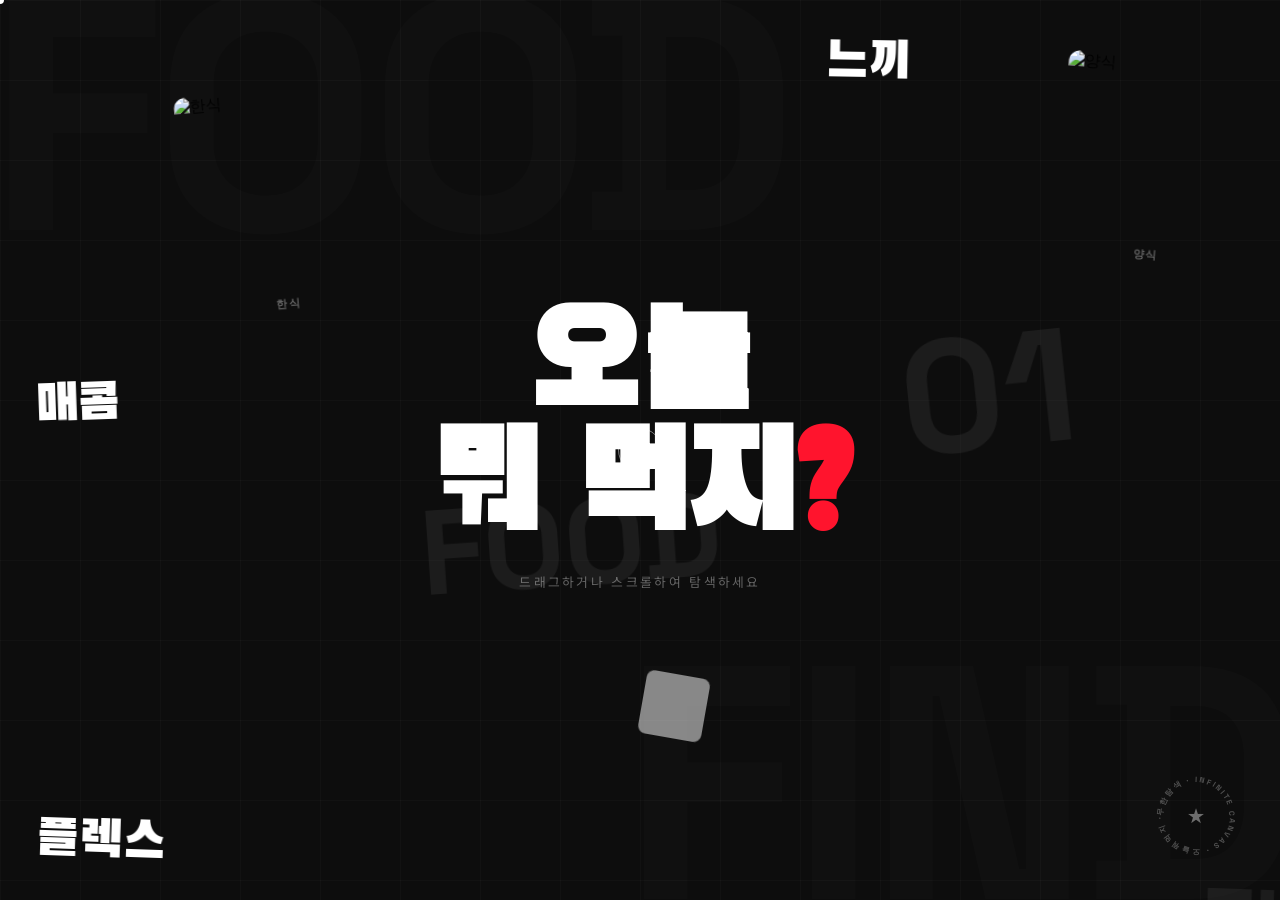
==== project02/index.html @ df08a721 "Upload files to project02 folder" ====
<!DOCTYPE html>
<html lang="ko">
<head>
  <meta charset="UTF-8">
  <meta name="viewport" content="width=device-width, initial-scale=1.0">
  <title>오늘 뭐 먹지? — 맛집 탐색기</title>

  <link rel="preconnect" href="https://fonts.googleapis.com">
  <link rel="preconnect" href="https://fonts.gstatic.com" crossorigin>
  <link href="https://fonts.googleapis.com/css2?family=Black+Han+Sans&family=Noto+Sans+KR:wght@400;700&family=Space+Grotesk:wght@700;900&display=swap" rel="stylesheet">

  <link rel="stylesheet" href="style.css">
</head>
<body>

  <!-- 커스텀 커서 -->
  <div id="cursor" aria-hidden="true"></div>
  <div id="cursor-follower" aria-hidden="true"></div>

  <!-- 페이지 전환 오버레이 -->
  <div id="page-transition" aria-hidden="true"></div>

  <!-- ─────────────────────────────────────────
       뷰포트 캔버스 (overflow hidden)
       └── canvas-world: 드래그로 이동하는 월드
  ───────────────────────────────────────── -->
  <main id="canvas">

    <!-- 배경 장식 텍스트 — 뷰포트에 고정 -->
    <span class="bg-text bg-text-1" aria-hidden="true">FOOD</span>
    <span class="bg-text bg-text-2" aria-hidden="true">FIND</span>

    <!-- 무한 스크롤 월드 컨테이너 — JS가 transform 조작 -->
    <div id="canvas-world" aria-label="탐색 캔버스"></div>

  </main>

  <!-- 타이틀 — position:fixed 로 뷰포트에 항상 고정 -->
  <div id="title-block" aria-live="polite">
    <h1 id="main-title">오늘<br>뭐 먹지<span class="accent">?</span></h1>
    <p id="subtitle">드래그하거나 스크롤하여 탐색하세요</p>
  </div>

  <!-- 드래그 힌트 (처음 1회) -->
  <div id="drag-hint" aria-hidden="true">
    <span class="hint-icon">↔</span>
    <span>드래그로 무한 탐색</span>
  </div>

  <!-- 회전 배지 (우하단) -->
  <div id="badge" aria-hidden="true">
    <svg viewBox="0 0 120 120" xmlns="http://www.w3.org/2000/svg">
      <defs>
        <path id="badge-circle"
          d="M 60,60 m -42,0 a 42,42 0 1,1 84,0 a 42,42 0 1,1 -84,0"
          fill="none"/>
      </defs>
      <text>
        <textPath href="#badge-circle" startOffset="0%">
          무한탐색 · INFINITE CANVAS · 오늘뭐먹지 ·&nbsp;
        </textPath>
      </text>
    </svg>
    <span class="badge-star">★</span>
  </div>

  <script src="data.js"></script>
  <script src="main.js"></script>
</body>
</html>
---- project02/style.css ----
/**
 * Role: 메인 페이지 스타일 — iheartcomix 참고 무한 캔버스 + 다크/다이나믹 레이아웃
 * Key Features: 커스텀 커서, 드래그 상태, 무한 캔버스 월드, 키워드 호버 애니메이션
 */

/* ===================================
   기본 리셋 & CSS 변수
=================================== */
*, *::before, *::after {
  box-sizing: border-box;
  margin: 0;
  padding: 0;
}

:root {
  --bg:     #0D0D0D;
  --white:  #FFFFFF;
  --red:    #FF142D;
  --yellow: #FFD600;
  --blue:   #3D7EFF;
  --orange: #FF7A2B;
  --green:  #00C77F;
  --purple: #B870FF;
}

html, body {
  width: 100%;
  height: 100%;
  overflow: hidden;
  background: var(--bg);
  cursor: none;
  -webkit-font-smoothing: antialiased;
  user-select: none; /* 드래그 중 텍스트 선택 방지 */
}

/* ===================================
   커스텀 커서
=================================== */
#cursor {
  position: fixed;
  width: 8px;
  height: 8px;
  background: var(--white);
  border-radius: 50%;
  pointer-events: none;
  z-index: 9999;
  transform: translate(-50%, -50%);
  transition: background 0.2s, width 0.18s, height 0.18s, transform 0.15s;
}

#cursor-follower {
  position: fixed;
  width: 44px;
  height: 44px;
  border: 1.5px solid rgba(255, 255, 255, 0.45);
  border-radius: 50%;
  pointer-events: none;
  z-index: 9998;
  /* 중심 맞추기 — margin 방식으로 크기 변경 시에도 중심 유지 */
  margin: -22px 0 0 -22px;
  transition: width 0.25s ease, height 0.25s ease,
              margin 0.25s ease, border-color 0.25s ease, opacity 0.25s;
}

/* 호버 상태 */
body.is-hovering #cursor {
  width: 12px;
  height: 12px;
  background: var(--yellow);
}
body.is-hovering #cursor-follower {
  width: 70px;
  height: 70px;
  margin: -35px 0 0 -35px;
  border-color: var(--yellow);
  border-width: 2px;
}

/* 드래그 상태 */
body.is-dragging #cursor {
  width: 14px;
  height: 14px;
  background: var(--white);
  transform: translate(-50%, -50%) scale(0.8);
}
body.is-dragging #cursor-follower {
  width: 56px;
  height: 56px;
  margin: -28px 0 0 -28px;
  border-color: rgba(255, 255, 255, 0.7);
  border-width: 2px;
}

/* ===================================
   캔버스 뷰포트
=================================== */
#canvas {
  position: fixed;
  inset: 0;
  overflow: hidden;
}

/* 배경 그리드 패턴 */
#canvas::before {
  content: '';
  position: absolute;
  inset: 0;
  background-image:
    linear-gradient(rgba(255, 255, 255, 0.025) 1px, transparent 1px),
    linear-gradient(90deg, rgba(255, 255, 255, 0.025) 1px, transparent 1px);
  background-size: 80px 80px;
  pointer-events: none;
  z-index: 0;
}

/* ===================================
   무한 월드 컨테이너
=================================== */
#canvas-world {
  position: absolute;
  top: 0;
  left: 0;
  /* JS가 transform: translate() 로 오프셋 적용 */
  will-change: transform;
  z-index: 5;
}

/* ===================================
   배경 대형 텍스트 (고정 장식)
=================================== */
.bg-text {
  position: absolute;
  font-family: 'Space Grotesk', sans-serif;
  font-weight: 900;
  font-size: 26vw;
  color: rgba(255, 255, 255, 0.014);
  white-space: nowrap;
  pointer-events: none;
  user-select: none;
  line-height: 1;
  z-index: 1;
  letter-spacing: -0.03em;
}
.bg-text-1 { top: -4vw;    left: -1vw; }
.bg-text-2 { bottom: -4vw; right: -1vw; }

/* ===================================
   중앙 타이틀 (뷰포트에 고정)
=================================== */
#title-block {
  position: fixed;
  top: 50%;
  left: 50%;
  transform: translate(-50%, -50%);
  text-align: center;
  z-index: 20;
  pointer-events: none;
  /* 드래그 중 약간 투명 */
  transition: opacity 0.3s;
}

body.is-dragging #title-block {
  opacity: 0.35;
}

#main-title {
  font-family: 'Black Han Sans', sans-serif;
  font-size: clamp(68px, 10.5vw, 144px);
  line-height: 0.9;
  color: var(--white);
  letter-spacing: -0.01em;
}

#main-title .accent { color: var(--red); }

#subtitle {
  margin-top: 20px;
  font-family: 'Noto Sans KR', sans-serif;
  font-size: clamp(12px, 1vw, 15px);
  font-weight: 400;
  color: rgba(255, 255, 255, 0.36);
  letter-spacing: 0.18em;
}

/* ===================================
   드래그 힌트 (페이드아웃)
=================================== */
#drag-hint {
  position: fixed;
  bottom: 44px;
  left: 50%;
  transform: translateX(-50%);
  display: flex;
  align-items: center;
  gap: 8px;
  font-family: 'Space Grotesk', sans-serif;
  font-size: 12px;
  font-weight: 700;
  color: rgba(255, 255, 255, 0.3);
  letter-spacing: 0.1em;
  z-index: 30;
  pointer-events: none;
  transition: opacity 0.8s ease;
}
#drag-hint.hidden { opacity: 0; }

.hint-icon {
  font-size: 16px;
  animation: hint-pulse 2s ease-in-out infinite;
}

@keyframes hint-pulse {
  0%, 100% { opacity: 0.3; transform: translateX(0); }
  50%       { opacity: 0.7; transform: translateX(4px); }
}

/* ===================================
   회전 배지 (우하단)
=================================== */
#badge {
  position: fixed;
  bottom: 36px;
  right: 36px;
  width: 96px;
  height: 96px;
  z-index: 30;
  pointer-events: none;
  display: flex;
  align-items: center;
  justify-content: center;
}
#badge svg {
  position: absolute;
  width: 100%;
  height: 100%;
  animation: badge-spin 14s linear infinite;
  overflow: visible;
}
#badge svg text {
  font-family: 'Space Grotesk', sans-serif;
  font-size: 9.5px;
  font-weight: 700;
  fill: rgba(255, 255, 255, 0.28);
  letter-spacing: 2.5px;
}
.badge-star {
  font-size: 18px;
  color: rgba(255, 255, 255, 0.4);
  z-index: 1;
}
@keyframes badge-spin {
  from { transform: rotate(0deg); }
  to   { transform: rotate(360deg); }
}

/* ===================================
   월드 요소 공통
=================================== */
.float-item {
  position: absolute;
  cursor: none;
  will-change: transform;
  z-index: 10;
  /* 초기 투명 — JS가 visible 클래스 추가 */
  opacity: 0;
  transition: opacity 0.6s ease;
}
.float-item.visible { opacity: 1; }

/* ===================================
   이미지 아이템
=================================== */
.img-item { --item-color: var(--red); }

.img-item img {
  width: 100%;
  aspect-ratio: 1 / 1;
  object-fit: cover;
  border-radius: 14px;
  display: block;
  border: 2px solid transparent;
  transition: border-color 0.3s, box-shadow 0.3s, transform 0.3s;
  pointer-events: none; /* 부모가 받음 */
}

.img-item .img-label {
  display: block;
  margin-top: 9px;
  font-family: 'Space Grotesk', sans-serif;
  font-size: 11px;
  font-weight: 700;
  color: rgba(255, 255, 255, 0.35);
  text-align: center;
  letter-spacing: 0.14em;
  text-transform: uppercase;
  transition: color 0.3s;
  pointer-events: none;
}

.img-item:hover img {
  border-color: var(--item-color);
  box-shadow: 0 0 0 3px var(--item-color),
              0 24px 60px rgba(0, 0, 0, 0.6);
  transform: scale(1.05);
}
.img-item:hover .img-label { color: var(--item-color); }

/* ===================================
   아이콘 아이템
=================================== */
.icon-item img {
  width: 100%;
  aspect-ratio: 1 / 1;
  object-fit: contain;
  display: block;
  border-radius: 10px;
  opacity: 0.5;
  filter: brightness(0) invert(1);
  transition: opacity 0.3s, transform 0.3s, filter 0.3s;
}
.icon-item:hover img {
  opacity: 1;
  transform: scale(1.15);
  filter: none;
}

/* ===================================
   텍스트 키워드
=================================== */
.text-item {
  --item-color: var(--red);
  font-family: 'Black Han Sans', sans-serif;
  font-size: clamp(32px, 4vw, 66px);
  line-height: 1;
  white-space: nowrap;
  z-index: 11;
}

.text-item span {
  display: inline-block;
  padding: 4px 16px 7px;
  color: var(--white);
  position: relative;
  overflow: hidden;
  transition: color 0.25s ease;
}

/* 호버 시 배경 색상 슬라이드업 */
.text-item span::before {
  content: '';
  position: absolute;
  inset: 0;
  background: var(--item-color);
  transform: translateY(103%);
  transition: transform 0.32s cubic-bezier(0.65, 0, 0.35, 1);
  z-index: -1;
}
.text-item:hover span { color: #0D0D0D; }
.text-item:hover span::before { transform: translateY(0); }

/* ===================================
   장식 텍스트 (클릭 불가 장식용)
=================================== */
.deco-item {
  font-family: 'Space Grotesk', sans-serif;
  font-weight: 900;
  color: rgba(255, 255, 255, 0.06);
  white-space: nowrap;
  pointer-events: none;
  user-select: none;
  line-height: 1;
}

/* ===================================
   페이지 전환 오버레이
=================================== */
#page-transition {
  position: fixed;
  inset: 0;
  background: var(--bg);
  z-index: 9000;
  opacity: 0;
  pointer-events: none;
  transition: opacity 0.4s ease;
}
#page-transition.active {
  opacity: 1;
  pointer-events: all;
}
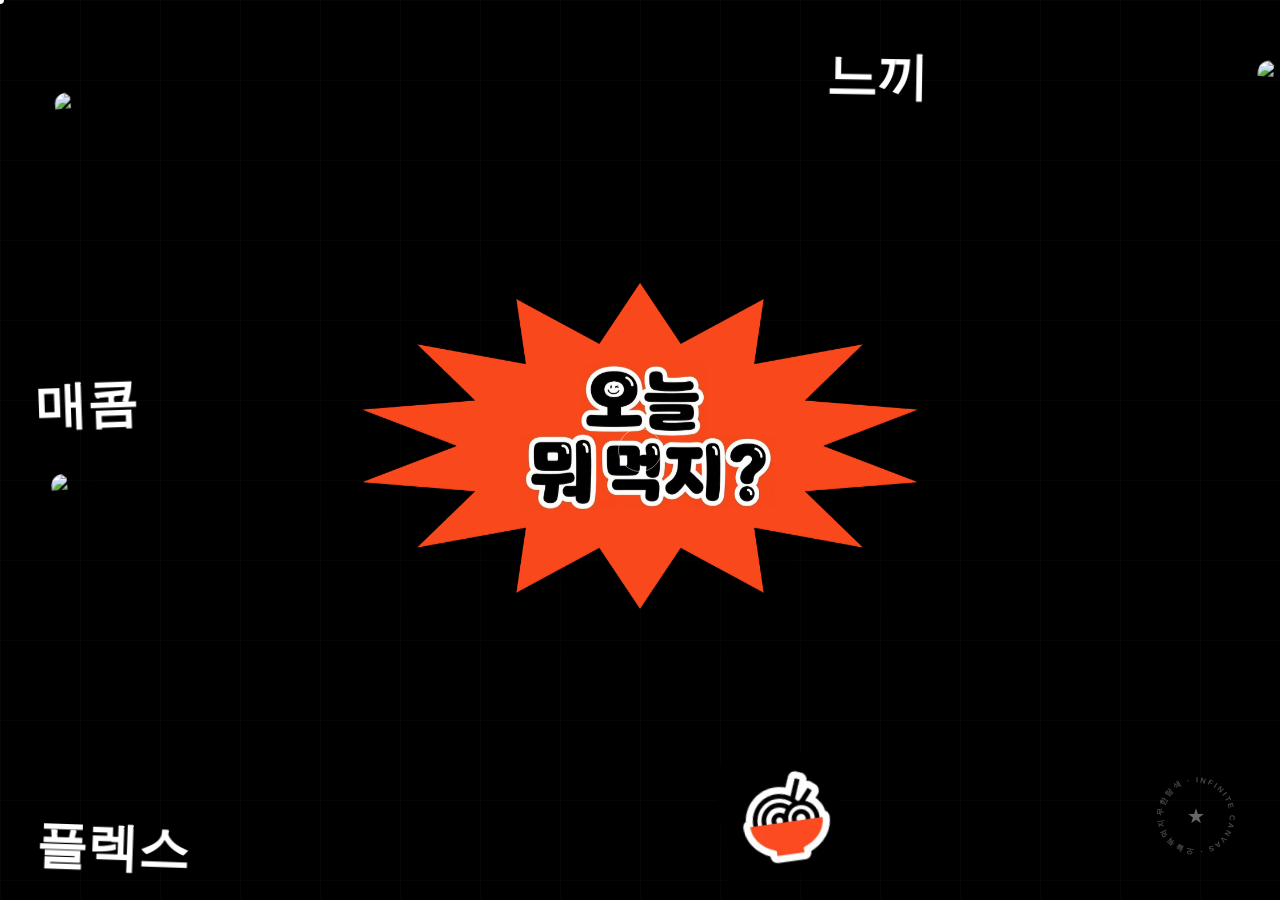
==== commit 51d28854: "Update project02 — Unsplash 실사 이미지 적용 및 카테고리·데이터 개선 Co-Authored-By: Claude Sonnet 4.6 <noreply@anthr" ====
--- a/project02/index.html
+++ b/project02/index.html
@@ -7,7 +7,7 @@
 
   <link rel="preconnect" href="https://fonts.googleapis.com">
   <link rel="preconnect" href="https://fonts.gstatic.com" crossorigin>
-  <link href="https://fonts.googleapis.com/css2?family=Black+Han+Sans&family=Noto+Sans+KR:wght@400;700&family=Space+Grotesk:wght@700;900&display=swap" rel="stylesheet">
+  <link href="https://fonts.googleapis.com/css2?family=Nanum+Square+Round:wght@400;700;800&display=swap" rel="stylesheet">
 
   <link rel="stylesheet" href="style.css">
 </head>
@@ -26,26 +26,10 @@
   ───────────────────────────────────────── -->
   <main id="canvas">
 
-    <!-- 배경 장식 텍스트 — 뷰포트에 고정 -->
-    <span class="bg-text bg-text-1" aria-hidden="true">FOOD</span>
-    <span class="bg-text bg-text-2" aria-hidden="true">FIND</span>
-
     <!-- 무한 스크롤 월드 컨테이너 — JS가 transform 조작 -->
     <div id="canvas-world" aria-label="탐색 캔버스"></div>
 
   </main>
-
-  <!-- 타이틀 — position:fixed 로 뷰포트에 항상 고정 -->
-  <div id="title-block" aria-live="polite">
-    <h1 id="main-title">오늘<br>뭐 먹지<span class="accent">?</span></h1>
-    <p id="subtitle">드래그하거나 스크롤하여 탐색하세요</p>
-  </div>
-
-  <!-- 드래그 힌트 (처음 1회) -->
-  <div id="drag-hint" aria-hidden="true">
-    <span class="hint-icon">↔</span>
-    <span>드래그로 무한 탐색</span>
-  </div>
 
   <!-- 회전 배지 (우하단) -->
   <div id="badge" aria-hidden="true">
--- a/project02/style.css
+++ b/project02/style.css
@@ -13,7 +13,7 @@
 }
 
 :root {
-  --bg:     #0D0D0D;
+  --bg:     #000000;
   --white:  #FFFFFF;
   --red:    #FF142D;
   --yellow: #FFD600;
@@ -62,19 +62,6 @@
               margin 0.25s ease, border-color 0.25s ease, opacity 0.25s;
 }
 
-/* 호버 상태 */
-body.is-hovering #cursor {
-  width: 12px;
-  height: 12px;
-  background: var(--yellow);
-}
-body.is-hovering #cursor-follower {
-  width: 70px;
-  height: 70px;
-  margin: -35px 0 0 -35px;
-  border-color: var(--yellow);
-  border-width: 2px;
-}
 
 /* 드래그 상태 */
 body.is-dragging #cursor {
@@ -130,8 +117,8 @@
 =================================== */
 .bg-text {
   position: absolute;
-  font-family: 'Space Grotesk', sans-serif;
-  font-weight: 900;
+  font-family: 'Nanum Square Round', sans-serif;
+  font-weight: 800;
   font-size: 26vw;
   color: rgba(255, 255, 255, 0.014);
   white-space: nowrap;
@@ -145,42 +132,17 @@
 .bg-text-2 { bottom: -4vw; right: -1vw; }
 
 /* ===================================
-   중앙 타이틀 (뷰포트에 고정)
-=================================== */
-#title-block {
-  position: fixed;
-  top: 50%;
-  left: 50%;
-  transform: translate(-50%, -50%);
-  text-align: center;
-  z-index: 20;
-  pointer-events: none;
-  /* 드래그 중 약간 투명 */
-  transition: opacity 0.3s;
-}
-
-body.is-dragging #title-block {
-  opacity: 0.35;
-}
-
-#main-title {
-  font-family: 'Black Han Sans', sans-serif;
-  font-size: clamp(68px, 10.5vw, 144px);
-  line-height: 0.9;
-  color: var(--white);
-  letter-spacing: -0.01em;
-}
-
-#main-title .accent { color: var(--red); }
-
-#subtitle {
-  margin-top: 20px;
-  font-family: 'Noto Sans KR', sans-serif;
-  font-size: clamp(12px, 1vw, 15px);
-  font-weight: 400;
-  color: rgba(255, 255, 255, 0.36);
-  letter-spacing: 0.18em;
-}
+   로고 아이템 (캔버스 월드에 배치)
+=================================== */
+.logo-item img {
+  width: 100%;
+  height: auto;
+  display: block;
+  pointer-events: none;
+  filter: drop-shadow(0 8px 28px rgba(0, 0, 0, 0.55));
+  transition: filter 0.3s;
+}
+
 
 /* ===================================
    드래그 힌트 (페이드아웃)
@@ -193,7 +155,7 @@
   display: flex;
   align-items: center;
   gap: 8px;
-  font-family: 'Space Grotesk', sans-serif;
+  font-family: 'Nanum Square Round', sans-serif;
   font-size: 12px;
   font-weight: 700;
   color: rgba(255, 255, 255, 0.3);
@@ -237,7 +199,7 @@
   overflow: visible;
 }
 #badge svg text {
-  font-family: 'Space Grotesk', sans-serif;
+  font-family: 'Nanum Square Round', sans-serif;
   font-size: 9.5px;
   font-weight: 700;
   fill: rgba(255, 255, 255, 0.28);
@@ -286,7 +248,7 @@
 .img-item .img-label {
   display: block;
   margin-top: 9px;
-  font-family: 'Space Grotesk', sans-serif;
+  font-family: 'Nanum Square Round', sans-serif;
   font-size: 11px;
   font-weight: 700;
   color: rgba(255, 255, 255, 0.35);
@@ -297,13 +259,6 @@
   pointer-events: none;
 }
 
-.img-item:hover img {
-  border-color: var(--item-color);
-  box-shadow: 0 0 0 3px var(--item-color),
-              0 24px 60px rgba(0, 0, 0, 0.6);
-  transform: scale(1.05);
-}
-.img-item:hover .img-label { color: var(--item-color); }
 
 /* ===================================
    아이콘 아이템
@@ -318,10 +273,17 @@
   filter: brightness(0) invert(1);
   transition: opacity 0.3s, transform 0.3s, filter 0.3s;
 }
-.icon-item:hover img {
-  opacity: 1;
-  transform: scale(1.15);
-  filter: none;
+
+/* ===================================
+   스티커 아이템
+=================================== */
+.sticker-item img {
+  width: 100%;
+  height: auto;
+  display: block;
+  pointer-events: none;
+  filter: drop-shadow(0 4px 12px rgba(0, 0, 0, 0.4));
+  /* 원본 색상 유지 — invert 없음 */
 }
 
 /* ===================================
@@ -329,7 +291,8 @@
 =================================== */
 .text-item {
   --item-color: var(--red);
-  font-family: 'Black Han Sans', sans-serif;
+  font-family: 'Nanum Square Round', sans-serif;
+  font-weight: 800;
   font-size: clamp(32px, 4vw, 66px);
   line-height: 1;
   white-space: nowrap;
@@ -355,15 +318,13 @@
   transition: transform 0.32s cubic-bezier(0.65, 0, 0.35, 1);
   z-index: -1;
 }
-.text-item:hover span { color: #0D0D0D; }
-.text-item:hover span::before { transform: translateY(0); }
 
 /* ===================================
    장식 텍스트 (클릭 불가 장식용)
 =================================== */
 .deco-item {
-  font-family: 'Space Grotesk', sans-serif;
-  font-weight: 900;
+  font-family: 'Nanum Square Round', sans-serif;
+  font-weight: 800;
   color: rgba(255, 255, 255, 0.06);
   white-space: nowrap;
   pointer-events: none;
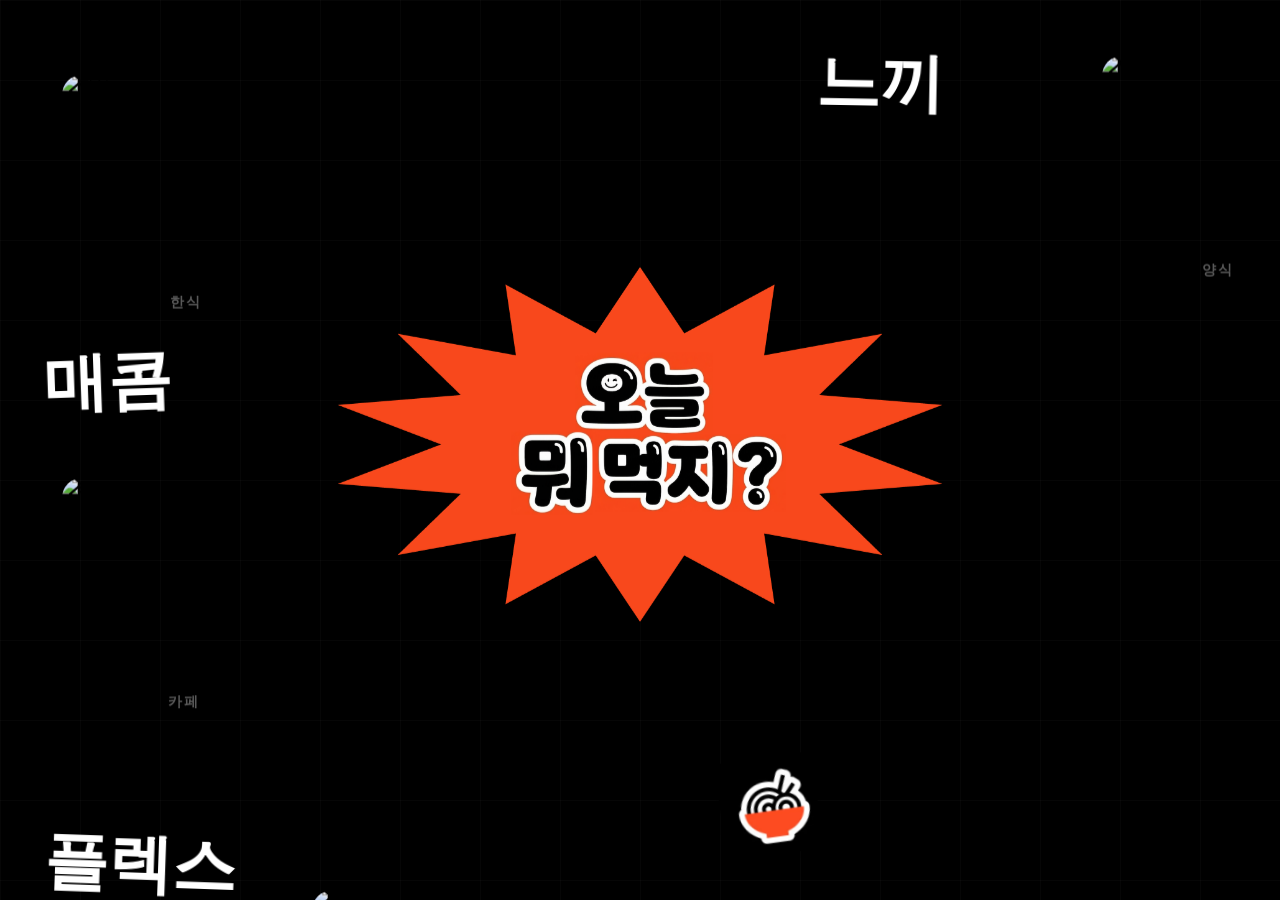
==== commit 7915154e: "Update cursor — 기본 커서 복원, 말풍선 추가 및 아이템 호버 시 숨김 Co-Authored-By: Claude Sonnet 4.6 <noreply@anthropic." ====
--- a/project02/index.html
+++ b/project02/index.html
@@ -13,9 +13,8 @@
 </head>
 <body>
 
-  <!-- 커스텀 커서 -->
-  <div id="cursor" aria-hidden="true"></div>
-  <div id="cursor-follower" aria-hidden="true"></div>
+  <!-- 커서 말풍선 -->
+  <div id="cursor-bubble" aria-hidden="true">마우스 휠을 움직여 보세요</div>
 
   <!-- 페이지 전환 오버레이 -->
   <div id="page-transition" aria-hidden="true"></div>
@@ -31,24 +30,7 @@
 
   </main>
 
-  <!-- 회전 배지 (우하단) -->
-  <div id="badge" aria-hidden="true">
-    <svg viewBox="0 0 120 120" xmlns="http://www.w3.org/2000/svg">
-      <defs>
-        <path id="badge-circle"
-          d="M 60,60 m -42,0 a 42,42 0 1,1 84,0 a 42,42 0 1,1 -84,0"
-          fill="none"/>
-      </defs>
-      <text>
-        <textPath href="#badge-circle" startOffset="0%">
-          무한탐색 · INFINITE CANVAS · 오늘뭐먹지 ·&nbsp;
-        </textPath>
-      </text>
-    </svg>
-    <span class="badge-star">★</span>
-  </div>
-
-  <script src="data.js"></script>
+<script src="data.js"></script>
   <script src="main.js"></script>
 </body>
 </html>
--- a/project02/style.css
+++ b/project02/style.css
@@ -28,54 +28,51 @@
   height: 100%;
   overflow: hidden;
   background: var(--bg);
-  cursor: none;
+  cursor: default;
   -webkit-font-smoothing: antialiased;
   user-select: none; /* 드래그 중 텍스트 선택 방지 */
 }
 
 /* ===================================
-   커스텀 커서
-=================================== */
-#cursor {
+   커서 말풍선
+=================================== */
+#cursor-bubble {
   position: fixed;
-  width: 8px;
-  height: 8px;
-  background: var(--white);
-  border-radius: 50%;
+  top: 0;
+  left: 0;
+  background: #ffffff;
+  color: #111111;
+  font-family: 'Nanum Square Round', sans-serif;
+  font-size: 13px;
+  font-weight: 700;
+  letter-spacing: 0.03em;
+  padding: 10px 16px;
+  border-radius: 20px;
   pointer-events: none;
   z-index: 9999;
-  transform: translate(-50%, -50%);
-  transition: background 0.2s, width 0.18s, height 0.18s, transform 0.15s;
-}
-
-#cursor-follower {
-  position: fixed;
-  width: 44px;
-  height: 44px;
-  border: 1.5px solid rgba(255, 255, 255, 0.45);
-  border-radius: 50%;
-  pointer-events: none;
-  z-index: 9998;
-  /* 중심 맞추기 — margin 방식으로 크기 변경 시에도 중심 유지 */
-  margin: -22px 0 0 -22px;
-  transition: width 0.25s ease, height 0.25s ease,
-              margin 0.25s ease, border-color 0.25s ease, opacity 0.25s;
-}
-
-
-/* 드래그 상태 */
-body.is-dragging #cursor {
-  width: 14px;
-  height: 14px;
-  background: var(--white);
-  transform: translate(-50%, -50%) scale(0.8);
-}
-body.is-dragging #cursor-follower {
-  width: 56px;
-  height: 56px;
-  margin: -28px 0 0 -28px;
-  border-color: rgba(255, 255, 255, 0.7);
-  border-width: 2px;
+  white-space: nowrap;
+  /* 커서 오른쪽 위에 위치 */
+  transform: translate(14px, calc(-100% - 10px));
+  transition: opacity 0.2s ease;
+  box-shadow: 0 4px 16px rgba(0, 0, 0, 0.18);
+}
+
+/* 말풍선 꼬리 — 왼쪽 아래 */
+#cursor-bubble::after {
+  content: '';
+  position: absolute;
+  bottom: -8px;
+  left: 18px;
+  width: 0;
+  height: 0;
+  border-left: 7px solid transparent;
+  border-right: 5px solid transparent;
+  border-top: 9px solid #ffffff;
+}
+
+/* 호버 시 숨김 */
+#cursor-bubble.hidden {
+  opacity: 0;
 }
 
 /* ===================================
@@ -177,50 +174,11 @@
 }
 
 /* ===================================
-   회전 배지 (우하단)
-=================================== */
-#badge {
-  position: fixed;
-  bottom: 36px;
-  right: 36px;
-  width: 96px;
-  height: 96px;
-  z-index: 30;
-  pointer-events: none;
-  display: flex;
-  align-items: center;
-  justify-content: center;
-}
-#badge svg {
-  position: absolute;
-  width: 100%;
-  height: 100%;
-  animation: badge-spin 14s linear infinite;
-  overflow: visible;
-}
-#badge svg text {
-  font-family: 'Nanum Square Round', sans-serif;
-  font-size: 9.5px;
-  font-weight: 700;
-  fill: rgba(255, 255, 255, 0.28);
-  letter-spacing: 2.5px;
-}
-.badge-star {
-  font-size: 18px;
-  color: rgba(255, 255, 255, 0.4);
-  z-index: 1;
-}
-@keyframes badge-spin {
-  from { transform: rotate(0deg); }
-  to   { transform: rotate(360deg); }
-}
-
-/* ===================================
    월드 요소 공통
 =================================== */
 .float-item {
   position: absolute;
-  cursor: none;
+  cursor: default;
   will-change: transform;
   z-index: 10;
   /* 초기 투명 — JS가 visible 클래스 추가 */
@@ -236,9 +194,9 @@
 
 .img-item img {
   width: 100%;
-  aspect-ratio: 1 / 1;
+  aspect-ratio: 6 / 5;
   object-fit: cover;
-  border-radius: 14px;
+  border-radius: 22px;
   display: block;
   border: 2px solid transparent;
   transition: border-color 0.3s, box-shadow 0.3s, transform 0.3s;
@@ -247,13 +205,13 @@
 
 .img-item .img-label {
   display: block;
-  margin-top: 9px;
-  font-family: 'Nanum Square Round', sans-serif;
-  font-size: 11px;
+  margin-top: 10px;
+  font-family: 'Nanum Square Round', sans-serif;
+  font-size: 14px;
   font-weight: 700;
   color: rgba(255, 255, 255, 0.35);
   text-align: center;
-  letter-spacing: 0.14em;
+  letter-spacing: 0.16em;
   text-transform: uppercase;
   transition: color 0.3s;
   pointer-events: none;
@@ -293,7 +251,7 @@
   --item-color: var(--red);
   font-family: 'Nanum Square Round', sans-serif;
   font-weight: 800;
-  font-size: clamp(32px, 4vw, 66px);
+  font-size: clamp(44px, 5vw, 82px);
   line-height: 1;
   white-space: nowrap;
   z-index: 11;
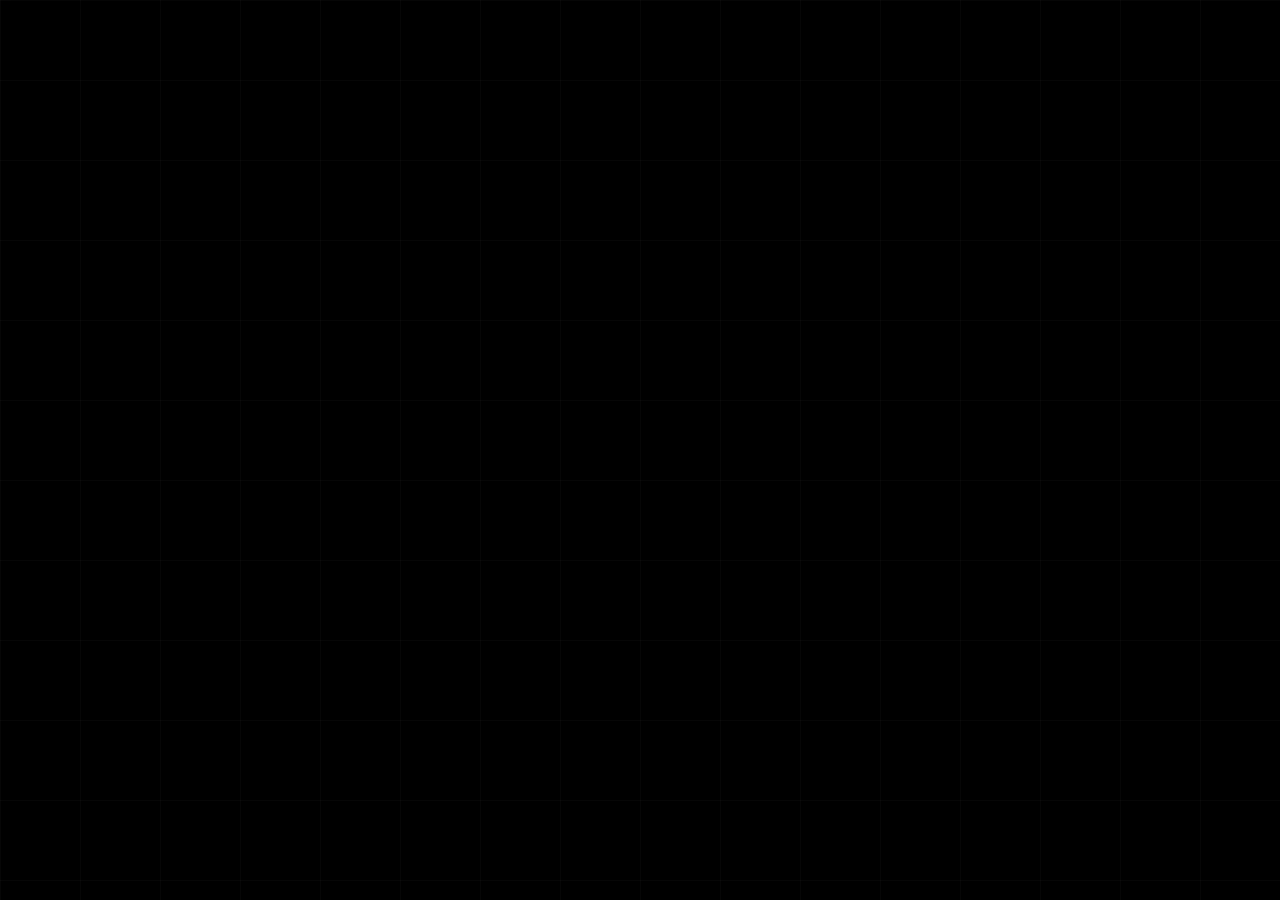
==== commit e008895a: "iheartcomix lerp 방식 휠 이동 구현 — 부드러운 관성 스크롤 적용 Co-Authored-By: Claude Sonnet 4.6 <noreply@anthropic.co" ====
--- a/project02/index.html
+++ b/project02/index.html
@@ -14,7 +14,7 @@
 <body>
 
   <!-- 커서 말풍선 -->
-  <div id="cursor-bubble" aria-hidden="true">마우스 휠을 움직여 보세요</div>
+  <div id="cursor-bubble" aria-hidden="true">드래그하거나 휠을 굴려보세요</div>
 
   <!-- 페이지 전환 오버레이 -->
   <div id="page-transition" aria-hidden="true"></div>
--- a/project02/style.css
+++ b/project02/style.css
@@ -28,9 +28,14 @@
   height: 100%;
   overflow: hidden;
   background: var(--bg);
-  cursor: default;
+  cursor: grab;
   -webkit-font-smoothing: antialiased;
   user-select: none; /* 드래그 중 텍스트 선택 방지 */
+}
+
+/* 드래그 중 grabbing 커서 */
+body.is-dragging {
+  cursor: grabbing;
 }
 
 /* ===================================
@@ -178,7 +183,7 @@
 =================================== */
 .float-item {
   position: absolute;
-  cursor: default;
+  cursor: pointer;
   will-change: transform;
   z-index: 10;
   /* 초기 투명 — JS가 visible 클래스 추가 */
@@ -192,6 +197,21 @@
 =================================== */
 .img-item { --item-color: var(--red); }
 
+/* 이미지 줌인 시 넘치는 부분을 잘라내는 래퍼 */
+.img-item .img-wrap {
+  position: relative;
+  border-radius: 22px;
+  overflow: hidden;
+  transition: transform 0.4s cubic-bezier(0.25, 0.46, 0.45, 0.94),
+              box-shadow 0.4s ease;
+}
+
+/* 호버 시 카드 전체 살짝 확대 */
+.img-item:hover .img-wrap {
+  transform: scale(1.06);
+  box-shadow: 0 20px 48px rgba(0, 0, 0, 0.55);
+}
+
 .img-item img {
   width: 100%;
   aspect-ratio: 6 / 5;
@@ -199,22 +219,48 @@
   border-radius: 22px;
   display: block;
   border: 2px solid transparent;
-  transition: border-color 0.3s, box-shadow 0.3s, transform 0.3s;
+  transition: transform 0.4s cubic-bezier(0.25, 0.46, 0.45, 0.94);
   pointer-events: none; /* 부모가 받음 */
 }
 
-.img-item .img-label {
-  display: block;
-  margin-top: 10px;
-  font-family: 'Nanum Square Round', sans-serif;
-  font-size: 14px;
-  font-weight: 700;
-  color: rgba(255, 255, 255, 0.35);
-  text-align: center;
-  letter-spacing: 0.16em;
-  text-transform: uppercase;
-  transition: color 0.3s;
-  pointer-events: none;
+/* 호버 시 내부 이미지 추가 줌인 */
+.img-item:hover img {
+  transform: scale(1.1);
+}
+
+/* 딤 오버레이 */
+.img-overlay {
+  position: absolute;
+  inset: 0;
+  background: rgba(0, 0, 0, 0);
+  border-radius: 22px;
+  display: flex;
+  align-items: center;
+  justify-content: center;
+  transition: background 0.4s ease;
+  pointer-events: none;
+}
+
+.img-item:hover .img-overlay {
+  background: rgba(0, 0, 0, 0.5);
+}
+
+/* 오버레이 카테고리 텍스트 */
+.img-overlay-text {
+  font-family: 'Nanum Square Round', sans-serif;
+  font-weight: 800;
+  font-size: clamp(28px, 3.5vw, 52px);
+  color: #ffffff;
+  letter-spacing: -0.01em;
+  opacity: 0;
+  transform: translateY(8px);
+  transition: opacity 0.35s ease, transform 0.35s ease;
+  pointer-events: none;
+}
+
+.img-item:hover .img-overlay-text {
+  opacity: 1;
+  transform: translateY(0);
 }
 
 
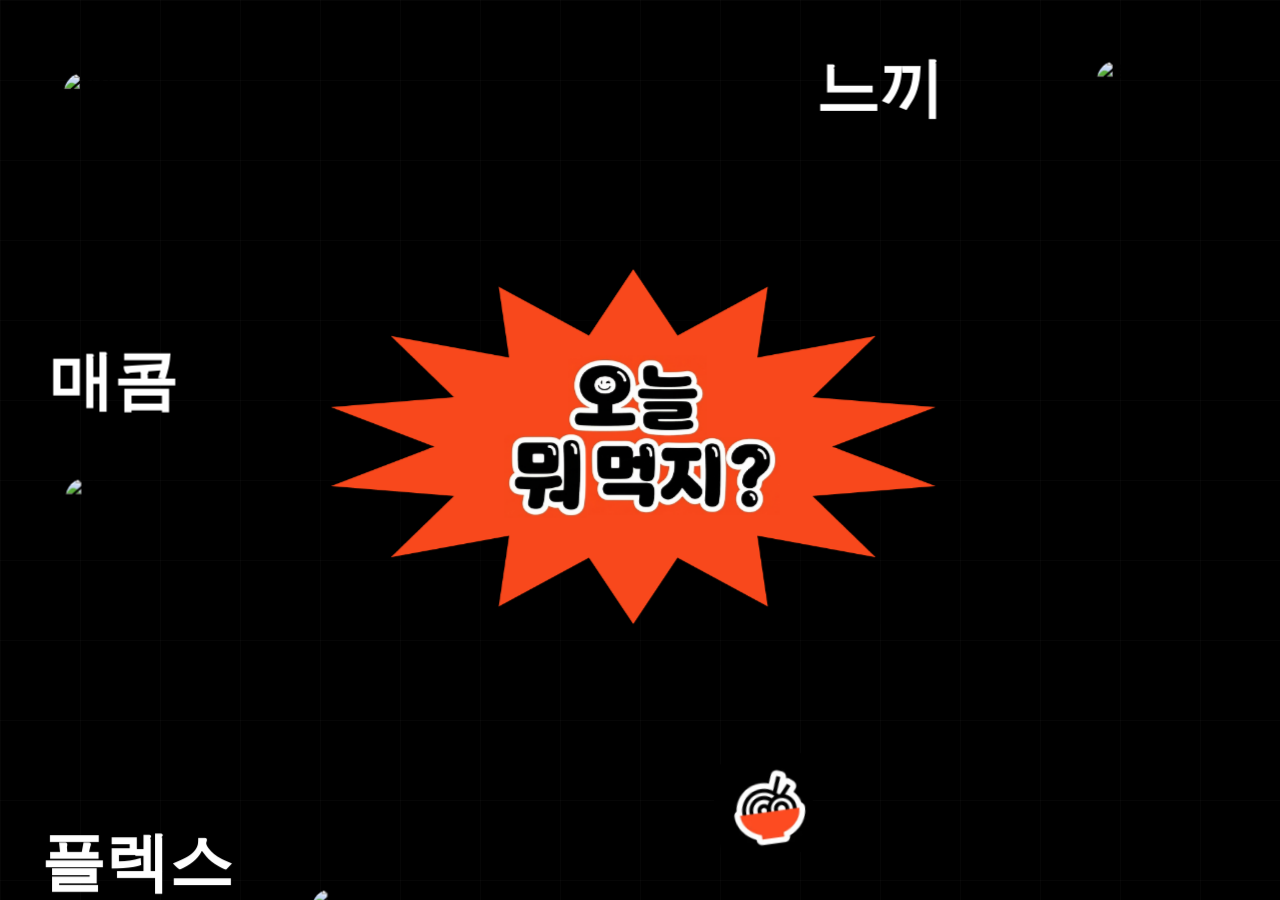
==== commit bb05bbba: "상세 페이지 UI 개선 — 말풍선 문구·포인트컬러·타이포 정리 Co-Authored-By: Claude Sonnet 4.6 <noreply@anthropic.com>" ====
--- a/project02/index.html
+++ b/project02/index.html
@@ -14,7 +14,7 @@
 <body>
 
   <!-- 커서 말풍선 -->
-  <div id="cursor-bubble" aria-hidden="true">드래그하거나 휠을 굴려보세요</div>
+  <div id="cursor-bubble" aria-hidden="true">마우스 휠을 움직여 보세요</div>
 
   <!-- 페이지 전환 오버레이 -->
   <div id="page-transition" aria-hidden="true"></div>
--- a/project02/style.css
+++ b/project02/style.css
@@ -109,8 +109,9 @@
   position: absolute;
   top: 0;
   left: 0;
-  /* JS가 transform: translate() 로 오프셋 적용 */
+  /* JS가 transform: translate3d() 로 오프셋 적용 */
   will-change: transform;
+  transform: translate3d(0, 0, 0); /* GPU 레이어 초기화 */
   z-index: 5;
 }
 
@@ -185,6 +186,7 @@
   position: absolute;
   cursor: pointer;
   will-change: transform;
+  transform: translate3d(0, 0, 0); /* GPU 레이어 초기화 — 끊김 방지 */
   z-index: 10;
   /* 초기 투명 — JS가 visible 클래스 추가 */
   opacity: 0;
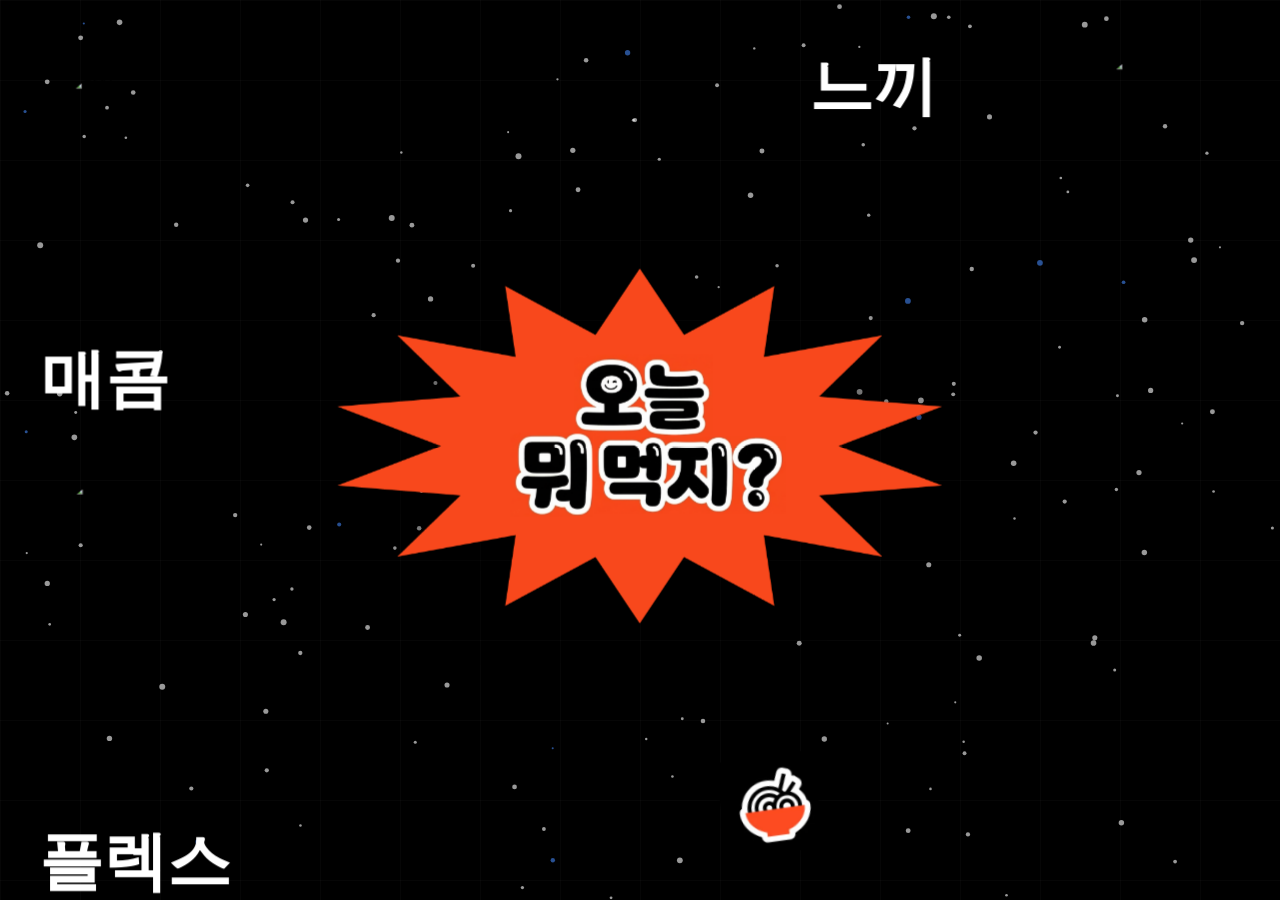
==== commit af2c902e: "인터랙티브 파티클 배경 추가 — 마우스 반발·스프링 복귀 효과 적용 Co-Authored-By: Claude Sonnet 4.6 <noreply@anthropic.com>" ====
--- a/project02/index.html
+++ b/project02/index.html
@@ -25,12 +25,16 @@
   ───────────────────────────────────────── -->
   <main id="canvas">
 
+    <!-- 파티클 배경 캔버스 — 가장 아래 레이어 -->
+    <canvas id="particle-canvas"></canvas>
+
     <!-- 무한 스크롤 월드 컨테이너 — JS가 transform 조작 -->
     <div id="canvas-world" aria-label="탐색 캔버스"></div>
 
   </main>
 
 <script src="data.js"></script>
+  <script src="particle-bg.js"></script>
   <script src="main.js"></script>
 </body>
 </html>
--- a/project02/style.css
+++ b/project02/style.css
@@ -103,6 +103,17 @@
 }
 
 /* ===================================
+   파티클 배경 캔버스
+=================================== */
+#particle-canvas {
+  position: absolute;
+  inset: 0;
+  z-index: 2; /* grid(::before z:0) 위, canvas-world(z:5) 아래 */
+  pointer-events: none; /* 드래그 이벤트 방해 안 함 */
+  display: block;
+}
+
+/* ===================================
    무한 월드 컨테이너
 =================================== */
 #canvas-world {
@@ -202,7 +213,7 @@
 /* 이미지 줌인 시 넘치는 부분을 잘라내는 래퍼 */
 .img-item .img-wrap {
   position: relative;
-  border-radius: 22px;
+  border-radius: 44px;
   overflow: hidden;
   transition: transform 0.4s cubic-bezier(0.25, 0.46, 0.45, 0.94),
               box-shadow 0.4s ease;
@@ -218,7 +229,7 @@
   width: 100%;
   aspect-ratio: 6 / 5;
   object-fit: cover;
-  border-radius: 22px;
+  border-radius: 44px;
   display: block;
   border: 2px solid transparent;
   transition: transform 0.4s cubic-bezier(0.25, 0.46, 0.45, 0.94);
@@ -235,7 +246,7 @@
   position: absolute;
   inset: 0;
   background: rgba(0, 0, 0, 0);
-  border-radius: 22px;
+  border-radius: 44px;
   display: flex;
   align-items: center;
   justify-content: center;
@@ -310,19 +321,18 @@
   padding: 4px 16px 7px;
   color: var(--white);
   position: relative;
-  overflow: hidden;
-  transition: color 0.25s ease;
-}
-
-/* 호버 시 배경 색상 슬라이드업 */
+  text-decoration: none;
+  border-bottom: 3px solid transparent;
+  transition: border-color 0.25s ease;
+}
+
+/* 호버 시 텍스트 라인만 표시 */
+.text-item:hover span {
+  border-bottom-color: var(--white);
+}
+
 .text-item span::before {
-  content: '';
-  position: absolute;
-  inset: 0;
-  background: var(--item-color);
-  transform: translateY(103%);
-  transition: transform 0.32s cubic-bezier(0.65, 0, 0.35, 1);
-  z-index: -1;
+  content: none;
 }
 
 /* ===================================
